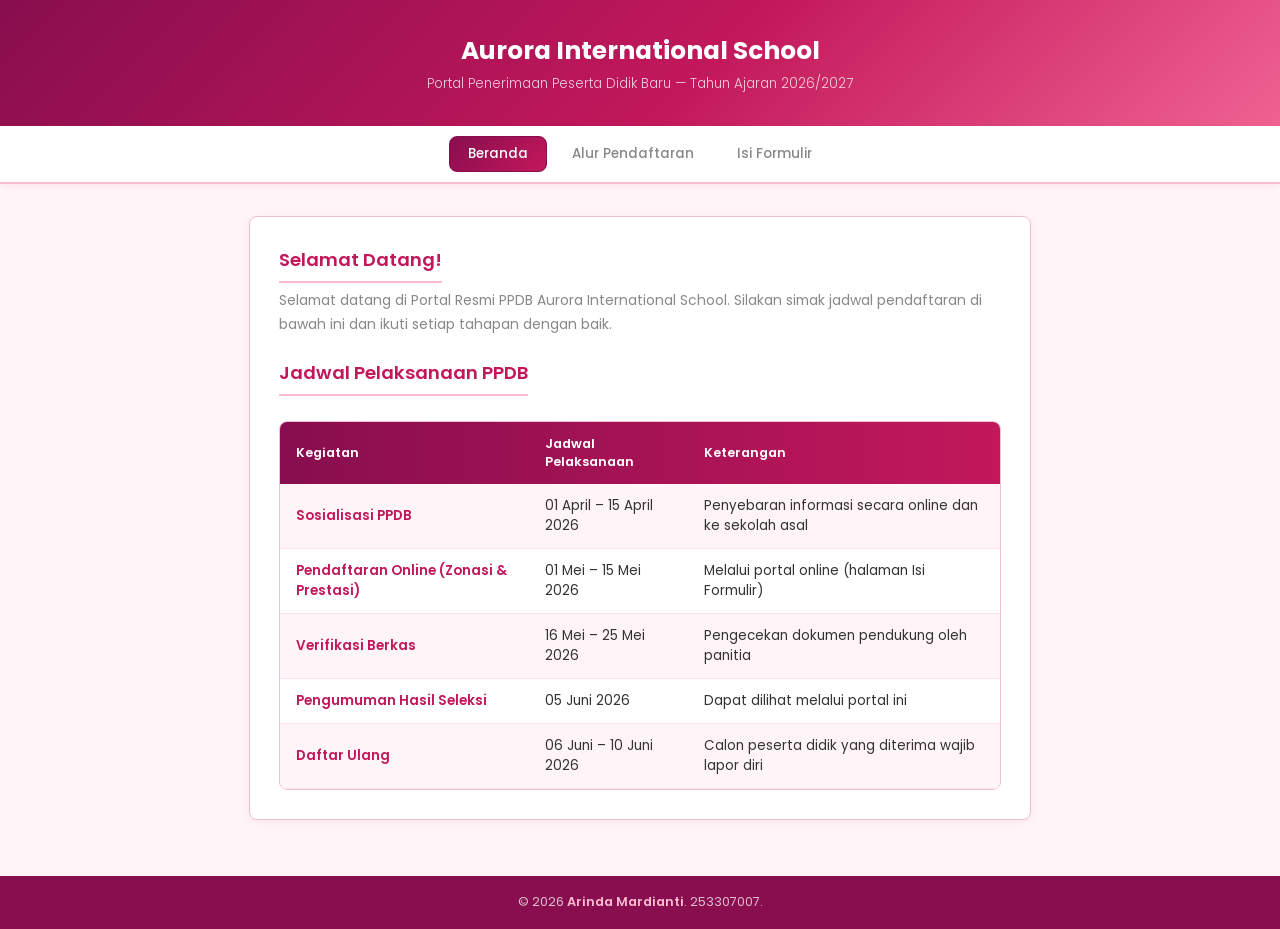
==== index.html @ 181ef33c "FOLDER UTS" ====
<!DOCTYPE html>
<html lang="id">
<head>
  <meta charset="UTF-8" />
  <meta name="viewport" content="width=device-width, initial-scale=1.0" />
  <title>Beranda — Portal PPDB Aurora International School</title>
  <link rel="stylesheet" href="asset/css/style.css" />
</head>
<body>

  <header>
    <h1> Aurora International School</h1>
    <p class="subtitle">Portal Penerimaan Peserta Didik Baru — Tahun Ajaran 2026/2027</p>
  </header>

  <nav>
    <a href="index.html" class="active">Beranda</a>
    <a href="alur.html">Alur Pendaftaran</a>
    <a href="form.html">Isi Formulir</a>
  </nav>

  <main>
    <div class="card">
      <h2>Selamat Datang!</h2>
      <p>
        Selamat datang di Portal Resmi PPDB Aurora International School.
        Silakan simak jadwal pendaftaran di bawah ini dan ikuti setiap tahapan dengan baik.
      </p>

      <h2>Jadwal Pelaksanaan PPDB</h2>

      <div class="table-wrapper">
        <table>
          <thead>
            <tr>
              <th>Kegiatan</th>
              <th>Jadwal Pelaksanaan</th>
              <th>Keterangan</th>
            </tr>
          </thead>
          <tbody>
            <tr>
              <td>Sosialisasi PPDB</td>
              <td>01 April – 15 April 2026</td>
              <td>Penyebaran informasi secara online dan ke sekolah asal</td>
            </tr>
            <tr>
              <td>Pendaftaran Online (Zonasi &amp; Prestasi)</td>
              <td>01 Mei – 15 Mei 2026</td>
              <td>Melalui portal online (halaman Isi Formulir)</td>
            </tr>
            <tr>
              <td>Verifikasi Berkas</td>
              <td>16 Mei – 25 Mei 2026</td>
              <td>Pengecekan dokumen pendukung oleh panitia</td>
            </tr>
            <tr>
              <td>Pengumuman Hasil Seleksi</td>
              <td>05 Juni 2026</td>
              <td>Dapat dilihat melalui portal ini</td>
            </tr>
            <tr>
              <td>Daftar Ulang</td>
              <td>06 Juni – 10 Juni 2026</td>
              <td>Calon peserta didik yang diterima wajib lapor diri</td>
            </tr>
          </tbody>
        </table>
      </div>
    </div>
  </main>

  <footer>
    <p>&copy; 2026 <span>Arinda Mardianti</span>. 253307007.</p>
  </footer>

  <div id="toast"></div>
  <script src="asset/javascript/script.js"></script>
</body>
</html>
---- asset/css/style.css ----
/* =====================================================
   AURORA INTERNATIONAL SCHOOL — PORTAL PPDB
   style.css
   NIM   : 253307007
   Nama  : Arinda Mardianti
   ===================================================== */

@import url('https://fonts.googleapis.com/css2?family=Poppins:wght@300;400;500;600;700&display=swap');

:root {
  --pink-deep:  #c2185b;
  --pink-light: #e91e8c;
  --pink-soft:  #f8bbd0;
  --pink-pale:  #fce4ec;
  --pink-glow:  rgba(194, 24, 91, 0.18);
  --white:      #ffffff;
  --text:       #333333;
  --text-muted: #888888;
  --border:     #f0c0d0;
  --bg:         #fff5f8;
  --radius:     8px;
  --transition: 0.25s ease;
}

* { box-sizing: border-box; margin: 0; padding: 0; }
html { scroll-behavior: smooth; }

body {
  font-family: 'Poppins', sans-serif;
  background: var(--bg);
  color: var(--text);
  min-height: 100vh;
  display: flex;
  flex-direction: column;
  font-size: 14px;
}

/* ── HEADER ── */
header {
  background: linear-gradient(135deg, #880e4f 0%, #c2185b 55%, #f06292 100%);
  padding: 2rem 1.5rem;
  text-align: center;
}

header h1 {
  font-size: 1.55rem;
  font-weight: 700;
  color: #ffffff;
  margin-bottom: 0.3rem;
}

header p.subtitle {
  color: rgba(255,255,255,0.78);
  font-size: 0.84rem;
  font-weight: 300;
}

/* ── NAV ── */
nav {
  background: #ffffff;
  border-bottom: 2px solid var(--pink-soft);
  display: flex;
  justify-content: center;
  gap: 0.4rem;
  padding: 0.65rem 1rem;
  position: sticky;
  top: 0;
  z-index: 100;
  box-shadow: 0 2px 8px rgba(194,24,91,0.07);
}

nav a {
  text-decoration: none;
  color: var(--text-muted);
  font-weight: 500;
  font-size: 0.84rem;
  padding: 0.42rem 1.1rem;
  border-radius: var(--radius);
  border: 1px solid transparent;
  transition: var(--transition);
}

nav a:hover {
  color: var(--pink-deep);
  background: var(--pink-pale);
  border-color: var(--pink-soft);
  transform: translateY(-2px);
}

nav a.active {
  color: #ffffff;
  background: linear-gradient(135deg, #880e4f, #c2185b);
  border-color: #880e4f;
}

/* ── MAIN ── */
main {
  flex: 1;
  max-width: 820px;
  width: 100%;
  margin: 2rem auto;
  padding: 0 1.2rem;
}

/* ── CARD ── */
.card {
  background: #ffffff;
  border-radius: var(--radius);
  border: 1px solid var(--border);
  box-shadow: 0 2px 10px rgba(194,24,91,0.07);
  padding: 1.8rem;
  margin-bottom: 1.5rem;
}

.card h2 {
  font-size: 1.15rem;
  font-weight: 600;
  color: var(--pink-deep);
  margin-bottom: 0.4rem;
  padding-bottom: 0.5rem;
  border-bottom: 2px solid var(--pink-soft);
  display: inline-block;
}

.card > p {
  color: var(--text-muted);
  margin-bottom: 1.4rem;
  line-height: 1.7;
  font-size: 0.87rem;
}

/* ── TABLE ── */
.table-wrapper {
  overflow-x: auto;
  border-radius: var(--radius);
  border: 1px solid var(--border);
  margin-top: 1.2rem;
}

table {
  width: 100%;
  border-collapse: collapse;
  font-size: 0.84rem;
}

thead {
  background: linear-gradient(90deg, #880e4f, #c2185b);
}

thead th {
  padding: 0.8rem 1rem;
  text-align: left;
  font-weight: 600;
  color: #ffffff;
  font-size: 0.80rem;
}

tbody tr {
  border-bottom: 1px solid #fce4ec;
  transition: background var(--transition);
}

/* Zebra striping */
tbody tr:nth-child(odd)  { background: #fff5f8; }
tbody tr:nth-child(even) { background: #ffffff; }
tbody tr:hover           { background: #fce4ec; }

tbody td {
  padding: 0.75rem 1rem;
  vertical-align: middle;
}

tbody td:first-child {
  font-weight: 600;
  color: var(--pink-deep);
}

/* ── ALUR PAGE ── */
.alur-img-wrapper {
  text-align: center;
  margin: 1.2rem 0 1.5rem;
  padding: 1rem;
  background: var(--pink-pale);
  border-radius: var(--radius);
  border: 1px dashed var(--pink-soft);
}

.alur-img-wrapper img {
  max-width: 100%;
  height: auto;
  border-radius: 6px;
}

ol.alur-list {
  list-style: none;
  counter-reset: step-counter;
  display: flex;
  flex-direction: column;
  gap: 0.6rem;
  margin-top: 1.2rem;
}

ol.alur-list li {
  counter-increment: step-counter;
  display: flex;
  align-items: flex-start;
  gap: 0.85rem;
  padding: 0.8rem 1rem;
  background: var(--pink-pale);
  border-left: 3px solid var(--pink-deep);
  border-radius: 0 var(--radius) var(--radius) 0;
  font-size: 0.87rem;
  transition: var(--transition);
}

ol.alur-list li:hover {
  transform: translateX(4px);
  background: #fce4ec;
}

ol.alur-list li::before {
  content: counter(step-counter);
  min-width: 26px;
  height: 26px;
  background: linear-gradient(135deg, #880e4f, #c2185b);
  color: white;
  border-radius: 50%;
  display: flex;
  align-items: center;
  justify-content: center;
  font-weight: 700;
  font-size: 0.76rem;
  flex-shrink: 0;
}

/* ── FORM ── */
.form-group {
  margin-bottom: 1.1rem;
}

.form-group label {
  display: block;
  font-weight: 600;
  margin-bottom: 0.35rem;
  color: var(--pink-deep);
  font-size: 0.84rem;
}

.form-group input[type="text"],
.form-group input[type="number"],
.form-group select {
  width: 100%;
  padding: 0.68rem 0.9rem;
  border: 1.5px solid var(--border);
  border-radius: var(--radius);
  font-family: 'Poppins', sans-serif;
  font-size: 0.87rem;
  color: var(--text);
  background: #fff9fb;
  transition: var(--transition);
  outline: none;
  -moz-appearance: textfield;
}

.form-group input::placeholder { color: #ccaabb; }

/* Glow focus — warna pink sekolah */
.form-group input[type="text"]:focus,
.form-group input[type="number"]:focus,
.form-group select:focus {
  border-color: var(--pink-deep);
  background: #ffffff;
  box-shadow: 0 0 0 3px var(--pink-glow);
}

.form-group select {
  cursor: pointer;
  appearance: none;
  background-image: url("data:image/svg+xml,%3Csvg xmlns='http://www.w3.org/2000/svg' width='14' height='14' viewBox='0 0 24 24' fill='none' stroke='%23c2185b' stroke-width='2.5'%3E%3Cpolyline points='6 9 12 15 18 9'%3E%3C/polyline%3E%3C/svg%3E");
  background-repeat: no-repeat;
  background-position: right 0.9rem center;
  background-color: #fff9fb;
  padding-right: 2.4rem;
}

/* ── BUTTON ── */
.btn-submit {
  width: 100%;
  padding: 0.82rem;
  background: linear-gradient(135deg, #880e4f, #c2185b);
  color: white;
  border: none;
  border-radius: var(--radius);
  font-family: 'Poppins', sans-serif;
  font-size: 0.90rem;
  font-weight: 600;
  cursor: pointer;
  transition: var(--transition);
  box-shadow: 0 3px 12px rgba(194,24,91,0.28);
  margin-top: 0.5rem;
  letter-spacing: 0.3px;
}

.btn-submit:hover {
  transform: translateY(-2px);
  box-shadow: 0 6px 18px rgba(194,24,91,0.36);
  filter: brightness(1.07);
}

.btn-submit:active { transform: translateY(0); }

/* ── TOAST ── */
#toast {
  position: fixed;
  bottom: 2rem;
  left: 50%;
  transform: translateX(-50%) translateY(14px);
  padding: 0.75rem 1.8rem;
  border-radius: 50px;
  font-weight: 600;
  font-size: 0.86rem;
  color: white;
  opacity: 0;
  pointer-events: none;
  z-index: 9999;
  transition: opacity 0.35s ease, transform 0.35s ease;
  min-width: 250px;
  text-align: center;
  box-shadow: 0 5px 20px rgba(0,0,0,0.14);
}

#toast.show {
  opacity: 1;
  transform: translateX(-50%) translateY(0);
}

#toast.toast-success {
  background: linear-gradient(135deg, #880e4f, #c2185b);
}

#toast.toast-error {
  background: linear-gradient(135deg, #b71c1c, #e53935);
}

/* ── FOOTER ── */
footer {
  background: #880e4f;
  text-align: center;
  padding: 1.1rem;
  color: rgba(255,255,255,0.72);
  font-size: 0.80rem;
}

footer span { color: var(--pink-soft); font-weight: 600; }

/* ── RESPONSIVE ── */
@media (max-width: 600px) {
  main { padding: 0 0.8rem; margin: 1rem auto; }
  .card { padding: 1.1rem; }
  nav a { padding: 0.38rem 0.75rem; font-size: 0.78rem; }
  header h1 { font-size: 1.15rem; }
}
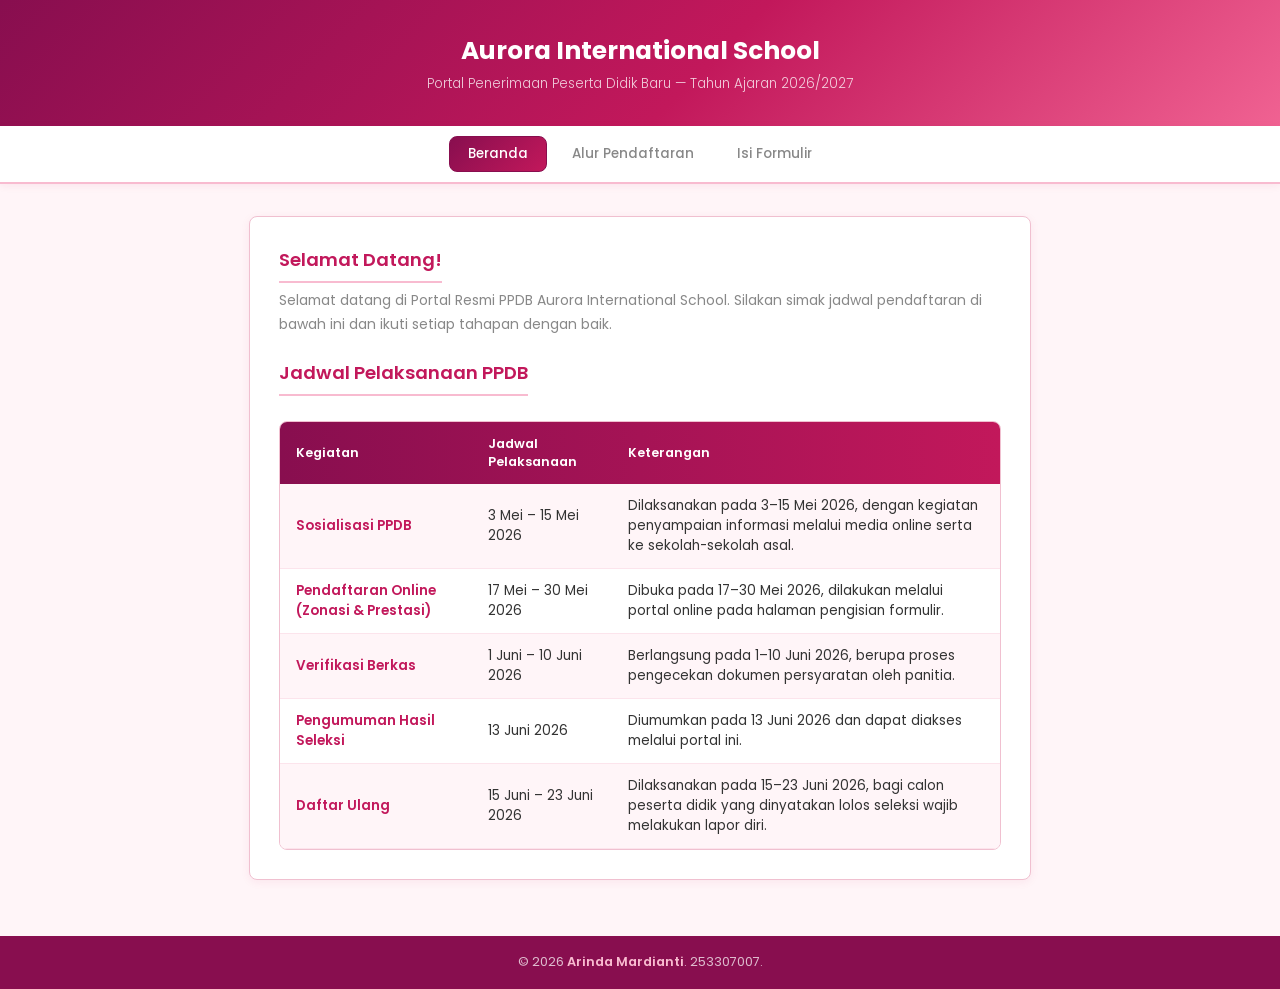
==== commit 1783d3d5: "update" ====
--- a/index.html
+++ b/index.html
@@ -41,28 +41,28 @@
           <tbody>
             <tr>
               <td>Sosialisasi PPDB</td>
-              <td>01 April – 15 April 2026</td>
-              <td>Penyebaran informasi secara online dan ke sekolah asal</td>
+              <td>3 Mei – 15 Mei 2026</td>
+              <td>Dilaksanakan pada 3–15 Mei 2026, dengan kegiatan penyampaian informasi melalui media online serta ke sekolah-sekolah asal.</td>
             </tr>
             <tr>
               <td>Pendaftaran Online (Zonasi &amp; Prestasi)</td>
-              <td>01 Mei – 15 Mei 2026</td>
-              <td>Melalui portal online (halaman Isi Formulir)</td>
+              <td>17 Mei – 30 Mei 2026</td>
+              <td>Dibuka pada 17–30 Mei 2026, dilakukan melalui portal online pada halaman pengisian formulir.</td>
             </tr>
             <tr>
               <td>Verifikasi Berkas</td>
-              <td>16 Mei – 25 Mei 2026</td>
-              <td>Pengecekan dokumen pendukung oleh panitia</td>
+              <td>1 Juni – 10 Juni 2026</td>
+              <td>Berlangsung pada 1–10 Juni 2026, berupa proses pengecekan dokumen persyaratan oleh panitia.</td>
             </tr>
             <tr>
               <td>Pengumuman Hasil Seleksi</td>
-              <td>05 Juni 2026</td>
-              <td>Dapat dilihat melalui portal ini</td>
+              <td> 13 Juni 2026</td>
+              <td>Diumumkan pada 13 Juni 2026 dan dapat diakses melalui portal ini.</td>
             </tr>
             <tr>
               <td>Daftar Ulang</td>
-              <td>06 Juni – 10 Juni 2026</td>
-              <td>Calon peserta didik yang diterima wajib lapor diri</td>
+              <td>15 Juni – 23 Juni 2026</td>
+              <td>Dilaksanakan pada 15–23 Juni 2026, bagi calon peserta didik yang dinyatakan lolos seleksi wajib melakukan lapor diri.</td>
             </tr>
           </tbody>
         </table>
